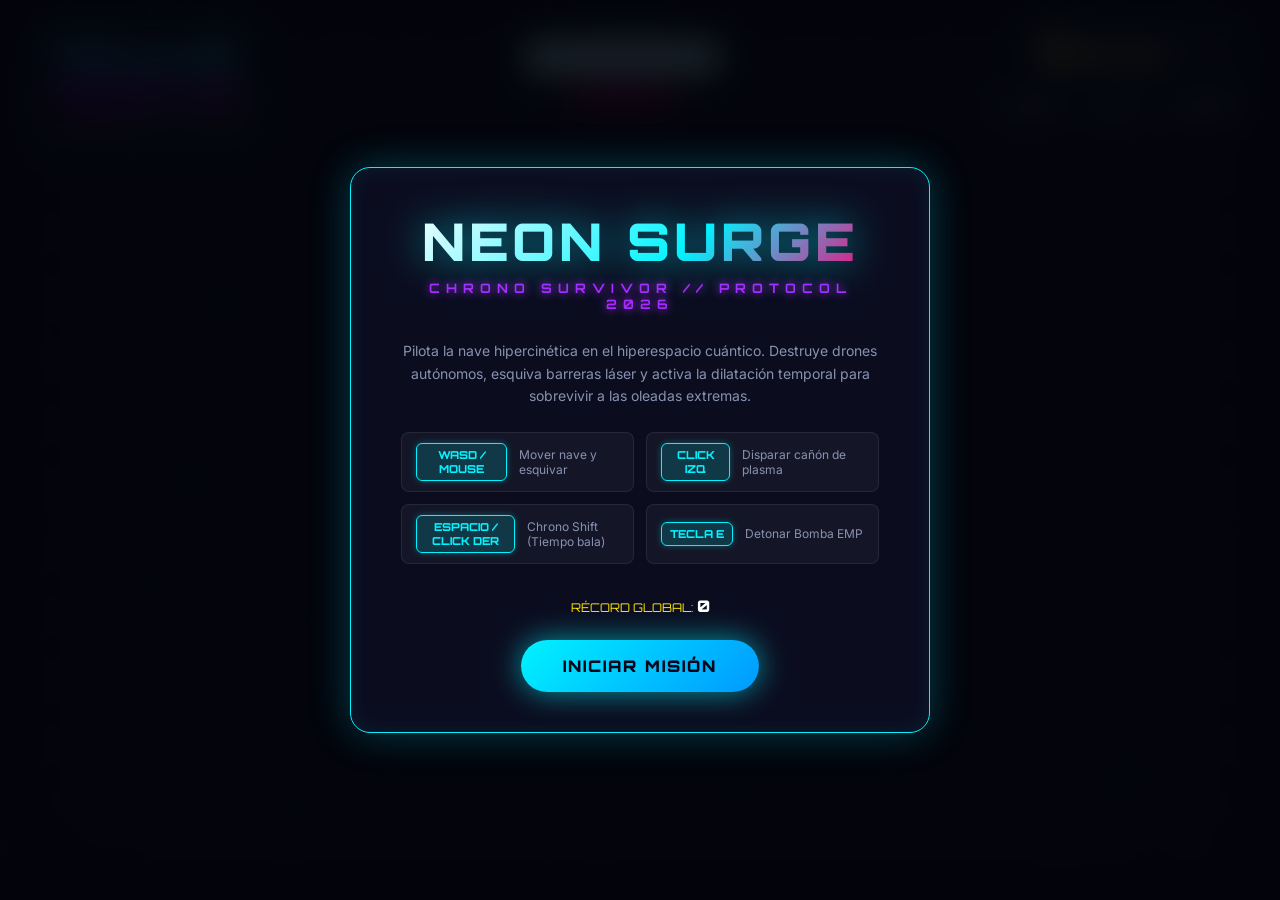
==== neon-surge/index.html @ 9435202a "Initial commit: FRIV-ZONE plataforma completa de juegos arcade y retro" ====
<!DOCTYPE html>
<html lang="es">
<head>
  <meta charset="UTF-8">
  <meta name="viewport" content="width=device-width, initial-scale=1.0, maximum-scale=1.0, user-scalable=no">
  <meta name="description" content="NEON SURGE - Un videojuego arcade cyberpunk de acción trepidante con mecánicas de tiempo bala (Chrono Shift), audio sintetizado y efectos visuales de partículas neón.">
  <title>NEON SURGE - Chrono Survivor</title>
  <link rel="stylesheet" href="style.css">
</head>
<body>
  <div id="game-container">
    <!-- WebGL/2D Canvas -->
    <canvas id="gameCanvas"></canvas>

    <!-- CRT Scanlines / Vignette Effect Layer -->
    <div id="crtOverlay" class="crt-overlay"></div>

    <!-- HUD Overlay -->
    <header id="hud">
      <!-- Left: Status Meters -->
      <div class="hud-group">
        <div class="hud-card">
          <div class="meter-wrapper">
            <div class="meter-label-row">
              <span style="color: var(--neon-cyan)">ESCUDO</span>
              <span id="shieldVal" style="color: var(--neon-cyan)">100%</span>
            </div>
            <div class="meter-track">
              <div id="shieldFill" class="meter-fill shield-fill" style="width: 100%;"></div>
            </div>
          </div>

          <div class="meter-wrapper">
            <div class="meter-label-row">
              <span style="color: var(--neon-purple)">CHRONO SHIFT</span>
              <span id="chronoVal" style="color: var(--neon-purple)">100%</span>
            </div>
            <div class="meter-track">
              <div id="chronoFill" class="meter-fill chrono-fill" style="width: 100%;"></div>
            </div>
          </div>

          <div class="meter-wrapper">
            <div class="meter-label-row">
              <span style="color: var(--neon-magenta)">OVERDRIVE</span>
              <span id="overdriveVal" style="color: var(--neon-magenta)">0%</span>
            </div>
            <div class="meter-track">
              <div id="overdriveFill" class="meter-fill overdrive-fill" style="width: 0%;"></div>
            </div>
          </div>
        </div>
      </div>

      <!-- Center: Score & Combo -->
      <div class="hud-group hud-center">
        <div class="score-panel">
          <span class="score-title">PUNTUACIÓN</span>
          <span id="currentScore" class="score-val">000000</span>
          <div id="multiplierBadge" class="multiplier-badge">COMBO x1.0</div>
        </div>
      </div>

      <!-- Right: EMP & Quick Controls -->
      <div class="hud-group hud-right">
        <div class="hud-card emp-status">
          <div class="emp-icon">E</div>
          <div>
            <div style="font-size: 9px; letter-spacing: 1px; color: var(--text-muted); font-family: var(--font-display);">ONDA EXPANSIVA</div>
            <div id="empStatusText" class="emp-ready">EMP LISTO</div>
          </div>
        </div>

        <div class="top-buttons">
          <button id="btnAudio" class="btn-icon" title="Silenciar / Activar Sonido">🔊 AUDIO</button>
          <button id="btnScanlines" class="btn-icon" title="Alternar Scanlines">📺 CRT</button>
          <button id="btnPause" class="btn-icon" title="Pausar Juego">⏸ PAUSA</button>
        </div>
      </div>
    </header>

    <!-- Start Screen Modal -->
    <div id="startScreen" class="screen-modal">
      <div class="modal-content">
        <h1 class="game-title">NEON SURGE</h1>
        <div class="game-subtitle">CHRONO SURVIVOR // PROTOCOL 2026</div>

        <p style="color: var(--text-muted); font-size: 14px; line-height: 1.6; margin-bottom: 20px;">
          Pilota la nave hipercinética en el hiperespacio cuántico. Destruye drones autónomos, esquiva barreras láser y activa la dilatación temporal para sobrevivir a las oleadas extremas.
        </p>

        <div class="controls-grid">
          <div class="control-item">
            <span class="key-badge">WASD / MOUSE</span>
            <span class="key-desc">Mover nave y esquivar</span>
          </div>
          <div class="control-item">
            <span class="key-badge">CLICK IZQ</span>
            <span class="key-desc">Disparar cañón de plasma</span>
          </div>
          <div class="control-item">
            <span class="key-badge">ESPACIO / CLICK DER</span>
            <span class="key-desc">Chrono Shift (Tiempo bala)</span>
          </div>
          <div class="control-item">
            <span class="key-badge">TECLA E</span>
            <span class="key-desc">Detonar Bomba EMP</span>
          </div>
        </div>

        <div style="margin-bottom: 24px;">
          <span style="font-family: var(--font-display); font-size: 12px; color: var(--neon-yellow);">RÉCORD GLOBAL: </span>
          <span id="startBestScore" style="font-family: var(--font-display); font-size: 16px; font-weight: 900; color: #fff;">0</span>
        </div>

        <button id="btnStartGame" class="btn-primary">INICIAR MISIÓN</button>
      </div>
    </div>

    <!-- Game Over Screen Modal -->
    <div id="gameOverScreen" class="screen-modal hidden">
      <div class="modal-content">
        <h2 class="game-title" style="font-size: 40px; background: linear-gradient(135deg, #fff, #ff0055); -webkit-background-clip: text; -webkit-text-fill-color: transparent;">SEÑAL PERDIDA</h2>
        <div class="game-subtitle" style="color: var(--neon-magenta);">NAVE DESTRUIDA EN ACCIÓN</div>

        <div class="stats-summary">
          <div class="stat-box">
            <span class="stat-label">PUNTOS</span>
            <span id="finalScore" class="stat-number cyan">0</span>
          </div>
          <div class="stat-box">
            <span class="stat-label">MÁXIMO COMBO</span>
            <span id="finalCombo" class="stat-number">x1.0</span>
          </div>
          <div class="stat-box">
            <span class="stat-label">RÉCORD</span>
            <span id="recordScore" class="stat-number gold">0</span>
          </div>
        </div>

        <div id="newRecordAlert" style="display: none; color: var(--neon-yellow); font-family: var(--font-display); font-weight: 800; font-size: 14px; margin-bottom: 16px; text-shadow: 0 0 10px var(--neon-yellow);">
          ★ ¡NUEVO RÉCORD MUNDIAL REGISTRADO! ★
        </div>

        <button id="btnRestartGame" class="btn-primary">REINTENTAR MISIÓN</button>
      </div>
    </div>

    <!-- Pause Screen Modal -->
    <div id="pauseScreen" class="screen-modal hidden">
      <div class="modal-content" style="max-width: 440px;">
        <h2 class="game-title" style="font-size: 36px;">SISTEMA EN PAUSA</h2>
        <p style="color: var(--text-muted); font-size: 14px; margin: 16px 0 24px 0;">
          El flujo temporal está detenido. Descansa los reflejos antes de continuar el combate.
        </p>
        <button id="btnResumeGame" class="btn-primary" style="margin-bottom: 12px; width: 100%;">CONTINUAR</button>
        <button id="btnAbandonGame" class="btn-secondary" style="width: 100%;">ABANDONAR A MENÚ</button>
      </div>
    </div>
  </div>

  <!-- Scripts -->
  <script src="audio.js"></script>
  <script src="game.js"></script>
</body>
</html>
---- neon-surge/style.css ----
@import url('https://fonts.googleapis.com/css2?family=Inter:wght@300;400;600;800&family=Orbitron:wght@400;600;800;900&display=swap');

:root {
  --bg-primary: #070712;
  --bg-dark-panel: rgba(12, 13, 28, 0.78);
  --neon-cyan: #00f3ff;
  --neon-magenta: #ff0077;
  --neon-purple: #a82bff;
  --neon-yellow: #ffe600;
  --neon-green: #00ffaa;
  --neon-orange: #ff7700;
  --text-main: #f0f4ff;
  --text-muted: #8892b0;
  --border-glow: rgba(0, 243, 255, 0.35);
  --font-display: 'Orbitron', monospace, sans-serif;
  --font-body: 'Inter', sans-serif;
}

* {
  margin: 0;
  padding: 0;
  box-sizing: border-box;
  user-select: none;
  -webkit-user-select: none;
}

html, body {
  width: 100%;
  height: 100%;
  overflow: hidden;
  background-color: var(--bg-primary);
  font-family: var(--font-body);
  color: var(--text-main);
}

#game-container {
  position: relative;
  width: 100vw;
  height: 100vh;
  display: flex;
  justify-content: center;
  align-items: center;
  background: radial-gradient(circle at center, #11142e 0%, #06070f 100%);
  cursor: crosshair;
}

/* Canvas Display */
#gameCanvas {
  position: absolute;
  top: 0;
  left: 0;
  width: 100%;
  height: 100%;
  z-index: 1;
  display: block;
}

/* Scanline / CRT Vignette Overlay */
.crt-overlay {
  position: absolute;
  top: 0;
  left: 0;
  width: 100%;
  height: 100%;
  pointer-events: none;
  z-index: 5;
  background: linear-gradient(
    rgba(18, 16, 16, 0) 50%, 
    rgba(0, 0, 0, 0.25) 50%
  ), linear-gradient(
    90deg,
    rgba(255, 0, 0, 0.02),
    rgba(0, 255, 0, 0.01),
    rgba(0, 0, 255, 0.02)
  );
  background-size: 100% 3px, 6px 100%;
  box-shadow: inset 0 0 100px rgba(0, 0, 0, 0.7);
  transition: opacity 0.3s ease;
}

.crt-overlay.disabled {
  display: none;
}

/* --- HUD (HEADS UP DISPLAY) --- */
#hud {
  position: absolute;
  top: 0;
  left: 0;
  width: 100%;
  padding: 24px 36px;
  display: flex;
  justify-content: space-between;
  align-items: flex-start;
  z-index: 10;
  pointer-events: none;
}

.hud-group {
  display: flex;
  flex-direction: column;
  gap: 12px;
}

.hud-card {
  background: var(--bg-dark-panel);
  backdrop-filter: blur(14px);
  -webkit-backdrop-filter: blur(14px);
  border: 1px solid var(--border-glow);
  box-shadow: 0 0 20px rgba(0, 243, 255, 0.12), inset 0 0 10px rgba(0, 243, 255, 0.05);
  border-radius: 12px;
  padding: 12px 18px;
  min-width: 220px;
}

/* Meters */
.meter-wrapper {
  margin-bottom: 8px;
}

.meter-wrapper:last-child {
  margin-bottom: 0;
}

.meter-label-row {
  display: flex;
  justify-content: space-between;
  font-family: var(--font-display);
  font-size: 11px;
  font-weight: 700;
  letter-spacing: 1.5px;
  text-transform: uppercase;
  margin-bottom: 4px;
}

.meter-track {
  width: 100%;
  height: 8px;
  background: rgba(255, 255, 255, 0.08);
  border-radius: 4px;
  overflow: hidden;
  position: relative;
}

.meter-fill {
  height: 100%;
  border-radius: 4px;
  transition: width 0.15s ease-out;
}

.shield-fill {
  background: linear-gradient(90deg, #00bbff, var(--neon-cyan));
  box-shadow: 0 0 10px var(--neon-cyan);
}

.chrono-fill {
  background: linear-gradient(90deg, #6c00ff, var(--neon-purple));
  box-shadow: 0 0 10px var(--neon-purple);
}

.overdrive-fill {
  background: linear-gradient(90deg, #ff0055, var(--neon-magenta));
  box-shadow: 0 0 10px var(--neon-magenta);
}

/* Center HUD Score */
.hud-center {
  text-align: center;
  align-items: center;
}

.score-panel {
  display: flex;
  flex-direction: column;
  align-items: center;
}

.score-title {
  font-family: var(--font-display);
  font-size: 10px;
  letter-spacing: 2px;
  color: var(--text-muted);
}

.score-val {
  font-family: var(--font-display);
  font-size: 38px;
  font-weight: 900;
  color: #fff;
  text-shadow: 0 0 15px var(--neon-cyan);
  line-height: 1.1;
}

.multiplier-badge {
  font-family: var(--font-display);
  font-size: 13px;
  font-weight: 800;
  padding: 3px 12px;
  border-radius: 20px;
  background: rgba(255, 0, 119, 0.2);
  color: var(--neon-magenta);
  border: 1px solid var(--neon-magenta);
  box-shadow: 0 0 12px rgba(255, 0, 119, 0.4);
  margin-top: 4px;
  transition: transform 0.1s ease, color 0.2s ease;
}

.multiplier-badge.pulse {
  transform: scale(1.2);
}

/* Right HUD: Controls & EMP Status */
.hud-right {
  align-items: flex-end;
}

.emp-status {
  display: flex;
  align-items: center;
  gap: 10px;
}

.emp-icon {
  width: 28px;
  height: 28px;
  border-radius: 50%;
  display: flex;
  align-items: center;
  justify-content: center;
  background: rgba(255, 230, 0, 0.2);
  border: 2px solid var(--neon-yellow);
  color: var(--neon-yellow);
  font-family: var(--font-display);
  font-weight: 900;
  font-size: 14px;
  box-shadow: 0 0 12px rgba(255, 230, 0, 0.6);
}

.emp-ready {
  font-family: var(--font-display);
  font-size: 12px;
  font-weight: 700;
  letter-spacing: 1px;
  color: var(--neon-yellow);
  text-shadow: 0 0 8px var(--neon-yellow);
}

.emp-charging {
  color: var(--text-muted);
  text-shadow: none;
}

.top-buttons {
  display: flex;
  gap: 10px;
  pointer-events: auto;
}

.btn-icon {
  background: var(--bg-dark-panel);
  border: 1px solid rgba(255, 255, 255, 0.2);
  color: var(--text-main);
  padding: 8px 12px;
  border-radius: 8px;
  font-family: var(--font-display);
  font-size: 11px;
  cursor: pointer;
  transition: all 0.2s ease;
  backdrop-filter: blur(10px);
}

.btn-icon:hover {
  border-color: var(--neon-cyan);
  box-shadow: 0 0 10px var(--neon-cyan);
  color: var(--neon-cyan);
}

/* --- OVERLAY SCREENS (START, GAME OVER, PAUSE) --- */
.screen-modal {
  position: absolute;
  top: 0;
  left: 0;
  width: 100%;
  height: 100%;
  display: flex;
  justify-content: center;
  align-items: center;
  z-index: 20;
  background: rgba(4, 5, 12, 0.85);
  backdrop-filter: blur(16px);
  -webkit-backdrop-filter: blur(16px);
  transition: opacity 0.3s ease;
}

.screen-modal.hidden {
  opacity: 0;
  pointer-events: none;
}

.modal-content {
  background: rgba(13, 15, 33, 0.92);
  border: 1px solid var(--neon-cyan);
  box-shadow: 0 0 40px rgba(0, 243, 255, 0.25), inset 0 0 20px rgba(0, 243, 255, 0.08);
  border-radius: 20px;
  padding: 40px 50px;
  max-width: 580px;
  width: 90%;
  text-align: center;
  position: relative;
  animation: modalPop 0.3s cubic-bezier(0.18, 0.89, 0.32, 1.28);
}

@keyframes modalPop {
  0% { transform: scale(0.92); opacity: 0; }
  100% { transform: scale(1); opacity: 1; }
}

.game-title {
  font-family: var(--font-display);
  font-size: 52px;
  font-weight: 900;
  letter-spacing: 4px;
  background: linear-gradient(135deg, #fff 0%, var(--neon-cyan) 60%, var(--neon-magenta) 100%);
  -webkit-background-clip: text;
  -webkit-text-fill-color: transparent;
  filter: drop-shadow(0 0 20px rgba(0, 243, 255, 0.6));
  margin-bottom: 6px;
  text-transform: uppercase;
}

.game-subtitle {
  font-family: var(--font-display);
  font-size: 13px;
  letter-spacing: 6px;
  color: var(--neon-purple);
  margin-bottom: 28px;
  text-shadow: 0 0 10px var(--neon-purple);
  font-weight: 700;
}

/* Control Pills / Tips */
.controls-grid {
  display: grid;
  grid-template-columns: repeat(2, 1fr);
  gap: 12px;
  margin: 24px 0 32px 0;
  text-align: left;
}

.control-item {
  display: flex;
  align-items: center;
  gap: 12px;
  background: rgba(255, 255, 255, 0.04);
  padding: 10px 14px;
  border-radius: 8px;
  border: 1px solid rgba(255, 255, 255, 0.08);
}

.key-badge {
  font-family: var(--font-display);
  font-size: 11px;
  font-weight: 800;
  padding: 4px 8px;
  background: rgba(0, 243, 255, 0.15);
  border: 1px solid var(--neon-cyan);
  color: var(--neon-cyan);
  border-radius: 6px;
  min-width: 48px;
  text-align: center;
  box-shadow: 0 0 6px rgba(0, 243, 255, 0.3);
}

.key-desc {
  font-size: 12px;
  color: var(--text-muted);
}

/* Big Glowing Buttons */
.btn-primary {
  display: inline-flex;
  justify-content: center;
  align-items: center;
  gap: 10px;
  background: linear-gradient(135deg, var(--neon-cyan), #0099ff);
  color: #030617;
  font-family: var(--font-display);
  font-weight: 900;
  font-size: 16px;
  letter-spacing: 2px;
  padding: 16px 42px;
  border-radius: 50px;
  border: none;
  cursor: pointer;
  box-shadow: 0 0 30px rgba(0, 243, 255, 0.6);
  transition: all 0.2s cubic-bezier(0.2, 0, 0, 1);
  text-transform: uppercase;
}

.btn-primary:hover {
  transform: translateY(-2px) scale(1.03);
  box-shadow: 0 0 45px rgba(0, 243, 255, 0.9);
  background: linear-gradient(135deg, #4ef7ff, #33adff);
}

.btn-primary:active {
  transform: translateY(1px) scale(0.98);
}

.btn-secondary {
  background: transparent;
  border: 1px solid var(--neon-magenta);
  color: var(--neon-magenta);
  box-shadow: 0 0 15px rgba(255, 0, 119, 0.25);
  font-family: var(--font-display);
  font-weight: 700;
  font-size: 14px;
  letter-spacing: 1px;
  padding: 12px 30px;
  border-radius: 30px;
  cursor: pointer;
  transition: all 0.2s ease;
  margin-top: 14px;
}

.btn-secondary:hover {
  background: rgba(255, 0, 119, 0.15);
  box-shadow: 0 0 25px rgba(255, 0, 119, 0.6);
}

/* Stats in Game Over Screen */
.stats-summary {
  display: flex;
  justify-content: space-around;
  margin: 20px 0 28px 0;
  background: rgba(255, 255, 255, 0.03);
  border-radius: 12px;
  padding: 16px;
  border: 1px solid rgba(255, 255, 255, 0.07);
}

.stat-box {
  display: flex;
  flex-direction: column;
}

.stat-label {
  font-family: var(--font-display);
  font-size: 10px;
  letter-spacing: 1px;
  color: var(--text-muted);
}

.stat-number {
  font-family: var(--font-display);
  font-size: 26px;
  font-weight: 900;
  color: #fff;
}

.stat-number.gold {
  color: var(--neon-yellow);
  text-shadow: 0 0 10px var(--neon-yellow);
}

.stat-number.cyan {
  color: var(--neon-cyan);
  text-shadow: 0 0 10px var(--neon-cyan);
}

/* Responsive adjustments */
@media (max-width: 768px) {
  #hud {
    padding: 12px 16px;
  }
  .hud-card {
    min-width: 150px;
    padding: 8px 12px;
  }
  .game-title {
    font-size: 34px;
  }
  .controls-grid {
    grid-template-columns: 1fr;
  }
}
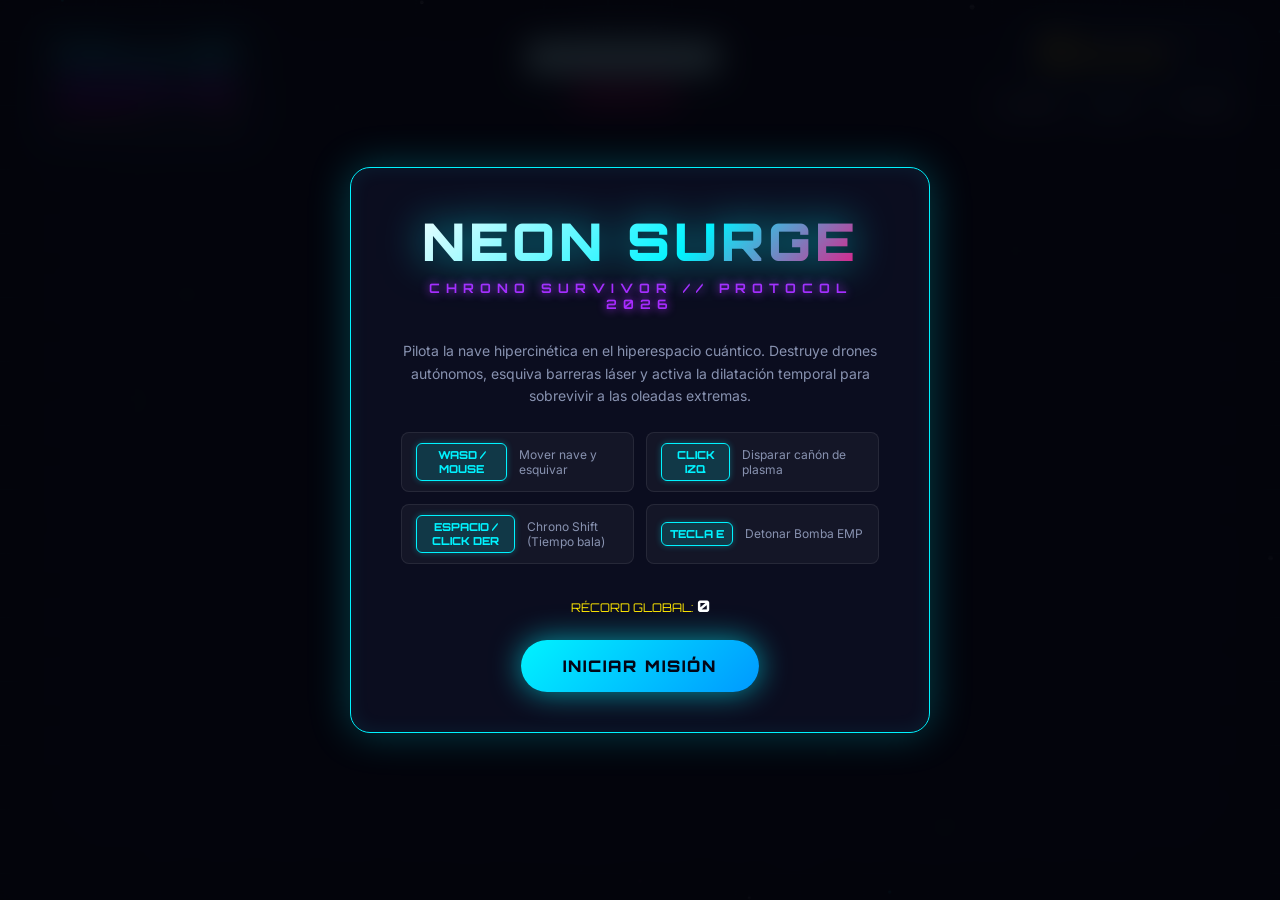
==== commit b5cee915: "fix(styles): add standard background-clip property for browser compatibility" ====
--- a/neon-surge/index.html
+++ b/neon-surge/index.html
@@ -120,7 +120,7 @@
     <!-- Game Over Screen Modal -->
     <div id="gameOverScreen" class="screen-modal hidden">
       <div class="modal-content">
-        <h2 class="game-title" style="font-size: 40px; background: linear-gradient(135deg, #fff, #ff0055); -webkit-background-clip: text; -webkit-text-fill-color: transparent;">SEÑAL PERDIDA</h2>
+        <h2 class="game-title" style="font-size: 40px; background: linear-gradient(135deg, #fff, #ff0055); -webkit-background-clip: text; background-clip: text; -webkit-text-fill-color: transparent;">SEÑAL PERDIDA</h2>
         <div class="game-subtitle" style="color: var(--neon-magenta);">NAVE DESTRUIDA EN ACCIÓN</div>
 
         <div class="stats-summary">
--- a/neon-surge/style.css
+++ b/neon-surge/style.css
@@ -322,6 +322,7 @@
   letter-spacing: 4px;
   background: linear-gradient(135deg, #fff 0%, var(--neon-cyan) 60%, var(--neon-magenta) 100%);
   -webkit-background-clip: text;
+  background-clip: text;
   -webkit-text-fill-color: transparent;
   filter: drop-shadow(0 0 20px rgba(0, 243, 255, 0.6));
   margin-bottom: 6px;
